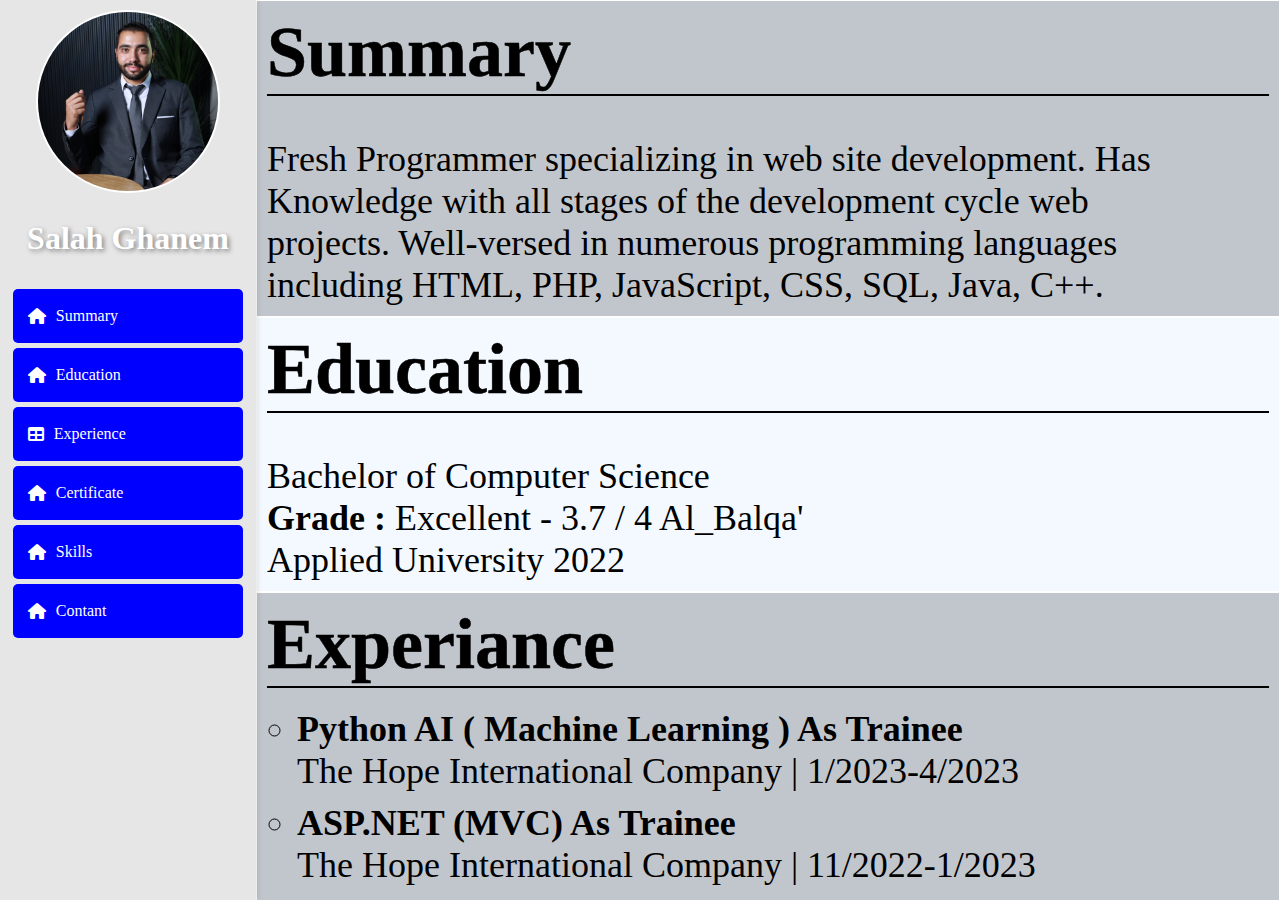
==== index.html @ 60a1c975 "Update index.html" ====
<!DOCTYPE html>
<html lang="en">
  <head>
    <meta charset="UTF-8" />
    <meta name="viewport" content="width=device-width, initial-scale=1.0" />
    <title>Salah Ghanem</title>
    <link rel="stylesheet" href="css/body.css" type="text/css" />
    <link rel="stylesheet" href="css/menu.css" type="text/css" />
    <link rel="stylesheet" href="css/main.css" type="text/css" />
    <link rel="stylesheet" href="css/media.css" type="text/css" />
    <link
      rel="stylesheet"
      href="https://cdnjs.cloudflare.com/ajax/libs/font-awesome/6.4.0/css/all.min.css"
    />
  </head>
  <body>
    <div class="container">
      <div class="menu">
        <ul class="menu-list">
          <li class="per">
            <div class="personalimg">
              <img src="src/per.JPG" alt="Personal Image" />
            </div>

            <h2 class="name">Salah Ghanem</h2>
          </li>
          
          <li>
            <a href="#Summary">
              <i class="fas fa-home"></i>
              <p>Summary</p>
            </a>
          </li>
          <li>
            <a href="#Education">
              <i class="fas fa-home"></i>
              <p>Education</p>
            </a>
          </li>
          <li>
            <a href="#Experiance">
              <i class="fas fa-table"></i>
              <p>Experience</p>
            </a>
          </li>
          <li>
            <a href="#Certificate">
              <i class="fas fa-home"></i>
              <p>Certificate</p>
            </a>
          </li>
          <li>
            <a href="#Skills">
              <i class="fas fa-home"></i>
              <p>Skills</p>
            </a>
          </li>
          <li>
            <a href="#Contant">
              <i class="fas fa-home"></i>
              <p>Contant</p>
            </a>
          </li>
        </ul>
      </div>
      <div class="main">
        <div class="main-scroll">
          <div class="scroll-item">
            <ul class="scrol-list">
                <li class="main-view">
                    <h2 class="main-name">Salah Ghanem</h2>
                  </li>
              <li id="Summary">
                <div>
                  <div class="head"><h1>Summary</h1></div>
                  <h3>
                    Fresh Programmer specializing in web site development. Has
                    Knowledge with all stages of the development cycle web
                    projects. Well-versed in numerous programming languages
                    including HTML, PHP, JavaScript, CSS, SQL, Java, C++.
                  </h3>
                </div>
              </li>
              <li id="Education">
                <div>
                  <div class="head"><h1>Education</h1></div>
                  <h3>
                    Bachelor of Computer Science
                    <strong>Grade : </strong> Excellent - 3.7 / 4 Al_Balqa'
                    Applied University 2022
                  </h3>
                </div>
              </li>
              <li id="Experiance">
                <div>
                  <div class="head"><h1>Experiance</h1></div>
                  <ul class="internal-list">
                    <li>Python AI ( Machine Learning ) As Trainee</li>
                    <li>The Hope International Company | 1/2023-4/2023</li>
                    <li>ASP.NET (MVC) As Trainee</li>
                    <li>The Hope International Company | 11/2022-1/2023</li>
                    <li>PHP As Trainee</li>
                    <li>The Hope International Company | 8/2022 – 10/2022</li>
                    <li>Flutter As Trainee</li>
                    <li>The Hope International Company | 8/2022-10/2022</li>
                  </ul>
                </div>
              </li>
              <li id="Certificate">
                <div>
                  <div class="head"><h1>Certificate</h1></div>
                  <ul class="internal-list">
                    <li>Fullstack Development | 80 Days</li>
                    <li>The Learn Hub – 2023</li>
                    <li>Python AI (Machine Learning) | 60 Hours</li>
                    <li>The Hope International Company | 2023</li>
                    <li>ASP.NET | 40 Hours</li>
                    <li>The Hope International Company | 2023</li>
                    <li>PHP | 40 Hours</li>
                    <li>The Hope International Company | 2022</li>
                    <li>Flutter | 40 Hours</li>
                    <li>The Hope International Company | 2022</li>
                    <li>Fundamentals of digital marketing</li>
                    <li>Google | 2021</li>
                  </ul>
                </div>
              </li>
              <li id="Skills">
                <div>
                  <div class="head"><h1>Skills</h1></div>
                  <ul class="skills">
                    <li>OOP</li>
                    <li>Algorithms</li>
                    <li>Data structure</li>
                    <li>Project management</li>
                    <li>Strong decision maker</li>
                    <li>Complex problem solver</li>
                    <li>Creative design</li>
                    <li>Innovative</li>
                    <li>Service-focused</li>
                  </ul>
                </div>
              </li>
              <li id="Contant">
                <div>
                  <div class="head"><h1>Contant</h1></div>
                  <div class="contact-links">
                    <a href="www.linkedin.com/in/sallah-gh"><img src="src/Linkedin.png" class="contant-image" alt="Linkedin"></a>
                    <a href="https://www.facebook.com/sallah.ghanem?mibextid=kFxxJD"><img src="../src/Facebook.png" class="contant-image" alt="facebook"></a>
                    <a href="https://wa.me/qr/YZYJSYZC3G7NG1"><img src="src/whatsapp.png" class="contant-image" alt="whatsapp"></a>
                    <a href="https://t.me/sallah_ghanem"><img src="src/Telegram.png" class="contant-image" alt="Telegram"></a>
                    <a href="tel:00962780724397"><img src="src/telephone.png" class="contant-image" alt="telephone"></a>
                  </div>
                </div>
              </li>
            
            </ul>
          </div>
        </div>
      </div>
    </div>
  </body>
</html>
---- css/body.css ----
body {
    padding: 0;
    margin: 0;
    height: 100svh;
    background-color: rgb(255, 255, 255);
    color: rgb(0, 0, 0);
    text-align: justify;
    scroll-behavior: smooth;
}

.container {
    display: flex;
    width: 100%;
    position: relative;
    margin: 0px;
    padding: 0px;
}
---- css/menu.css ----
.menu {
    position: sticky;
    background-color: rgb(230, 230, 230);
    height: 100vh;
    box-shadow: 2px 0 5px rgba(0, 0, 0, 0.1);
    width: 20%;
    display: flex;
    flex-direction: column;
    align-items: center;
    z-index: 1;
    margin: 0;
    padding: 0;
}
.name{
    color: white;
    font-size: 2.5vw;
    text-shadow: 2px 2px 5px grey;
    

}
.menu-list {
    padding: 0;
    margin: 0;
    height: 100%;
    width: 100%; /* تأكد من أن القائمة تأخذ العرض الكامل */
}

.menu-list li:not(.per) {
    list-style: none;
    width: 90%; /* تحديد عرض موحد لجميع عناصر القائمة */
    margin: 5px auto; /* تباعد بين العناصر */
    display: flex;
    justify-content: center; /* مركز محاذاة العناصر بداخلها */
    height: 6%;
}

.menu-list a {
    text-decoration: none;
    display: flex;
    align-items: center;
    gap: 10px; /* تباعد بين الأيقونة والنص */
    padding: 10px 15px; /* زيادة التباعد الداخلي */
    border-radius: 5px;
    background-color: blue;
    color: white;
    width: 100%; /* تأكد من أن الرابط يأخذ العرض الكامل للعناصر */
    box-sizing: border-box; /* شمل الحشوة وحدود العنصر في حساب العرض */
    transition: background-color 0.3s ease, transform 0.3s, font-size 0.3s;
}
.menu-list a:hover {
    background-color: #0056b3;
    transform: scale(1.05); 
    font-size: 1.2em;
}
.personalimg {
    width: 70%;
    height: 70%;
    border: 2px solid rgb(255, 255, 255);
    overflow: hidden;
    border-radius: 50%;
    display: flex;
    justify-content: space-around; /* مركز محاذاة الصورة */
}

.personalimg img {
    width: 100%;
    height: 100%;
    object-fit: cover;
}

.per {
    margin-top: 10px;
    display: flex;
    flex-direction: column;
    align-items: center;
    /* height: 70%; */
}
---- css/main.css ----
.main {
    /* background-image:url("../src/main.JPG");
    background-size: cover; 
    background-position: center; */
    background-color: aliceblue;
    height: 100vh;
    display: inline-block;
    width: 80%;
    position: relative;
    right: 0px;
    padding: 0;
    margin: 0;
   
}
.main-view{
    display: none;
}
.head{
    border-bottom: 2px solid rgb(0, 0, 0);
}

.scrol-list{
    list-style-type: none; 
    width: 100%;
    margin: 0px;
    padding: 0px;
    height: 100%;
    scroll-behavior: smooth;
}
.scrol-list h3,h1{

    color: rgba(0, 0, 0, 1);
    margin: 0px;
    white-space: pre-line;
} 
.scrol-list h3{
    font-size: 4vh;
    font-weight: normal;
} 
.scrol-list h1{
    font-size: 8vh;
    -webkit-text-stroke: 0.5px black;
} 
.scrol-list > li {
    width: calc(100% - 22px); 
    margin: 0px ; 
    padding:10px;
    border: 1px solid white;
}
.scrol-list > li:nth-child(odd) {
    background-color: rgba(255, 255, 255, 0.2);
}
.scrol-list > li:nth-child(even) {
    background-color: rgba(0, 0, 0, 0.2); 
}
.main-scroll  {
    width: 100%;
    height: 100%;
    overflow: auto;
    right: 0px;
    float: right;
    scroll-behavior: smooth;
}

.internal-list{
    margin-top: 20px;
    padding-left: 3%;
    list-style-type:circle;
}
.internal-list> li:nth-child(even) {
    list-style-type: none; 
    margin-bottom: 10px;
    font-size: 4vh;
    font-weight: normal;
}
.internal-list> li:nth-child(odd) {
    font-size: 4vh;
    
font-weight: bold;
margin-bottom: 0px;
}
.skills{
    font-size: 4vh;
    font-weight: bold;
    margin-bottom: 0px;
    margin-top: 20px;
    padding-left: 3%;
    list-style-type:square;
}
.contact-links {
    border-radius: 10px;
    display: flex;
    justify-content: space-around;
    align-items: center;
}
.contact-links a {
    display: inline-block;
    width: 20%;
    justify-content: center;
    margin: 10px 0;
    padding: 10px;
    text-decoration: none;
    color: #fff;

    border-radius: 5px;
    text-align: center;
    transition: background-color 0.3s ease, transform 0.3s, font-size 0.3s;
}
.contact-links a:hover {

    transform: scale(1.5); 
    font-size: 1.2em;
}
.contant-image{
    width: 20%;
    height: 20%;
}
---- css/media.css ----
@media (max-width: 500px) {
    .menu {
        position: fixed;
        bottom: 0;
        width: 100%;
        height: 20%; /* Adjusted height to accommodate two rows */
        background-color: #fff;
        box-shadow: 0 -2px 5px rgba(0, 0, 0, 0.1);
    }
    
    .per {
        display: none;
    }

    .menu-list {
        display: flex;
        flex-wrap: wrap; /* Allows wrapping of items */
        justify-content: space-around;
        padding-left: 10px;
        padding-right: 10px;
    }

    .menu-list li {
        flex: 1 0 30%; /* Adjusted to fit three items per row */
        max-width: 30%; /* Ensure items do not exceed 30% of the container's width */
        text-align: center;
        height: 40% !important; /* Adjust height as needed */
    }

    .menu-list li a {
        display: flex;
        flex-direction: column;
        align-items: center;
        padding: 10px 0;
        width: 100%; /* Adjust width to fit the container */
        text-align: center;
        justify-content: center;
        font-size: 100%;
    }

    .menu-list a:hover {
        background-color: #0056b3;
        transform: scale(1.1);
        font-size: 1.2em;
    }

    .main {
        flex: 1;
        padding-bottom: 60px;
        /* margin-bottom: 20%; */
        background-size: cover; 
        background-image:url("../src/main.JPG");
        background-position: center;
    }
    .scroll-list{
        width: 100%;
    }
    .scrol-list > li:nth-child(even) {
        background-color: rgba(255, 255, 255, 0.5);
    }
    .scrol-list > li:nth-child(odd) ,.scrol-list li:nth-child(odd) h1 ,.scrol-list li:nth-child(odd) h3{
        color: #fff !important;
    }
    .scrol-list li:nth-child(odd) h1 {
        border-bottom: #fff 1px solid !important;
    }
    .scrol-list h3 , .skills , .internal-list> li{
        font-size: 2vh !important;
    } 
   
    .scrol-list h1{
        font-size: 4vh;
    } 
    .main-scroll {
        overflow-y: auto;
        height: 89%;
    }

    .scroll-item {
        padding: 10px;
    }
    .contact-links {
        display: flex;
        flex-wrap: wrap; /* Allows wrapping of items */
        justify-content: space-around;
        padding-left: 10px;
        padding-right: 10px;
    }

    .contact-links li {
        flex: 1 0 40%; /* Adjusted to fit three items per row */
        max-width: 40%; /* Ensure items do not exceed 30% of the container's width */
        text-align: center;
        height: 40% !important; /* Adjust height as needed */
    }
    .menu-list p{
        margin: 0px !important;
    }
    .main-view{
        display:block;
        background-color: rgba(0, 0, 0, 0)!important;
        border: none !important;
        height: 100vh;

        text-align: center !important;
    }
    .main-name{
        margin-top: calc(40vh) !important;
        font-family: 'Times New Roman', Times, serif !important;
        -webkit-text-stroke: 2px black;
        font-size: 10vh;
    }
    .end-list{
        display: block;
        height: 70% !important;
    }
    .contant-image{
        width: 90%;
        height: 90%;
        background-color:rgba(255, 255, 255, 0.5);
        border-radius: 50%;
        border: #fff 3px solid;
    }
}
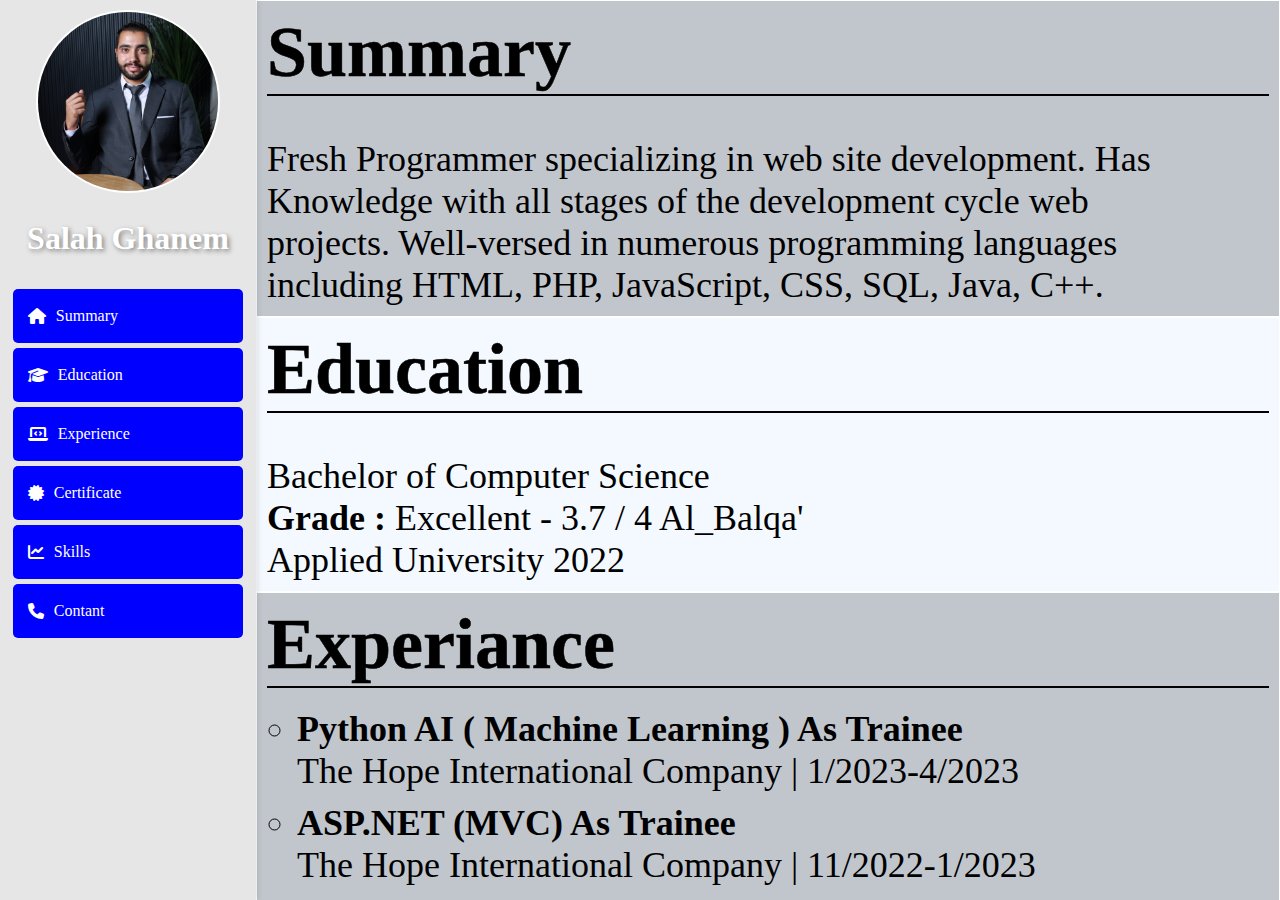
==== commit 0134a182: "Update index.html" ====
--- a/index.html
+++ b/index.html
@@ -8,10 +8,7 @@
     <link rel="stylesheet" href="css/menu.css" type="text/css" />
     <link rel="stylesheet" href="css/main.css" type="text/css" />
     <link rel="stylesheet" href="css/media.css" type="text/css" />
-    <link
-      rel="stylesheet"
-      href="https://cdnjs.cloudflare.com/ajax/libs/font-awesome/6.4.0/css/all.min.css"
-    />
+    <link rel="stylesheet" href="https://cdnjs.cloudflare.com/ajax/libs/font-awesome/6.4.0/css/all.min.css"/>
   </head>
   <body>
     <div class="container">
@@ -19,7 +16,7 @@
         <ul class="menu-list">
           <li class="per">
             <div class="personalimg">
-              <img src="src/per.JPG" alt="Personal Image" />
+              <img src="../src/per.JPG" alt="Personal Image" />
             </div>
 
             <h2 class="name">Salah Ghanem</h2>
@@ -33,31 +30,31 @@
           </li>
           <li>
             <a href="#Education">
-              <i class="fas fa-home"></i>
+              <i class="fas fa-graduation-cap"></i>
               <p>Education</p>
             </a>
           </li>
           <li>
             <a href="#Experiance">
-              <i class="fas fa-table"></i>
+              <i class="fas fa-laptop-code"></i>
               <p>Experience</p>
             </a>
           </li>
           <li>
             <a href="#Certificate">
-              <i class="fas fa-home"></i>
+              <i class="fas fa-certificate"></i>
               <p>Certificate</p>
             </a>
           </li>
           <li>
             <a href="#Skills">
-              <i class="fas fa-home"></i>
+              <i class="fas fa-chart-line"></i>
               <p>Skills</p>
             </a>
           </li>
           <li>
             <a href="#Contant">
-              <i class="fas fa-home"></i>
+              <i class="fas fa-phone"></i>
               <p>Contant</p>
             </a>
           </li>
@@ -146,7 +143,7 @@
                   <div class="head"><h1>Contant</h1></div>
                   <div class="contact-links">
                     <a href="www.linkedin.com/in/sallah-gh"><img src="src/Linkedin.png" class="contant-image" alt="Linkedin"></a>
-                    <a href="https://www.facebook.com/sallah.ghanem?mibextid=kFxxJD"><img src="../src/Facebook.png" class="contant-image" alt="facebook"></a>
+                    <a href="https://www.facebook.com/sallah.ghanem?mibextid=kFxxJD"><img src="src/Facebook.png" class="contant-image" alt="facebook"></a>
                     <a href="https://wa.me/qr/YZYJSYZC3G7NG1"><img src="src/whatsapp.png" class="contant-image" alt="whatsapp"></a>
                     <a href="https://t.me/sallah_ghanem"><img src="src/Telegram.png" class="contant-image" alt="Telegram"></a>
                     <a href="tel:00962780724397"><img src="src/telephone.png" class="contant-image" alt="telephone"></a>
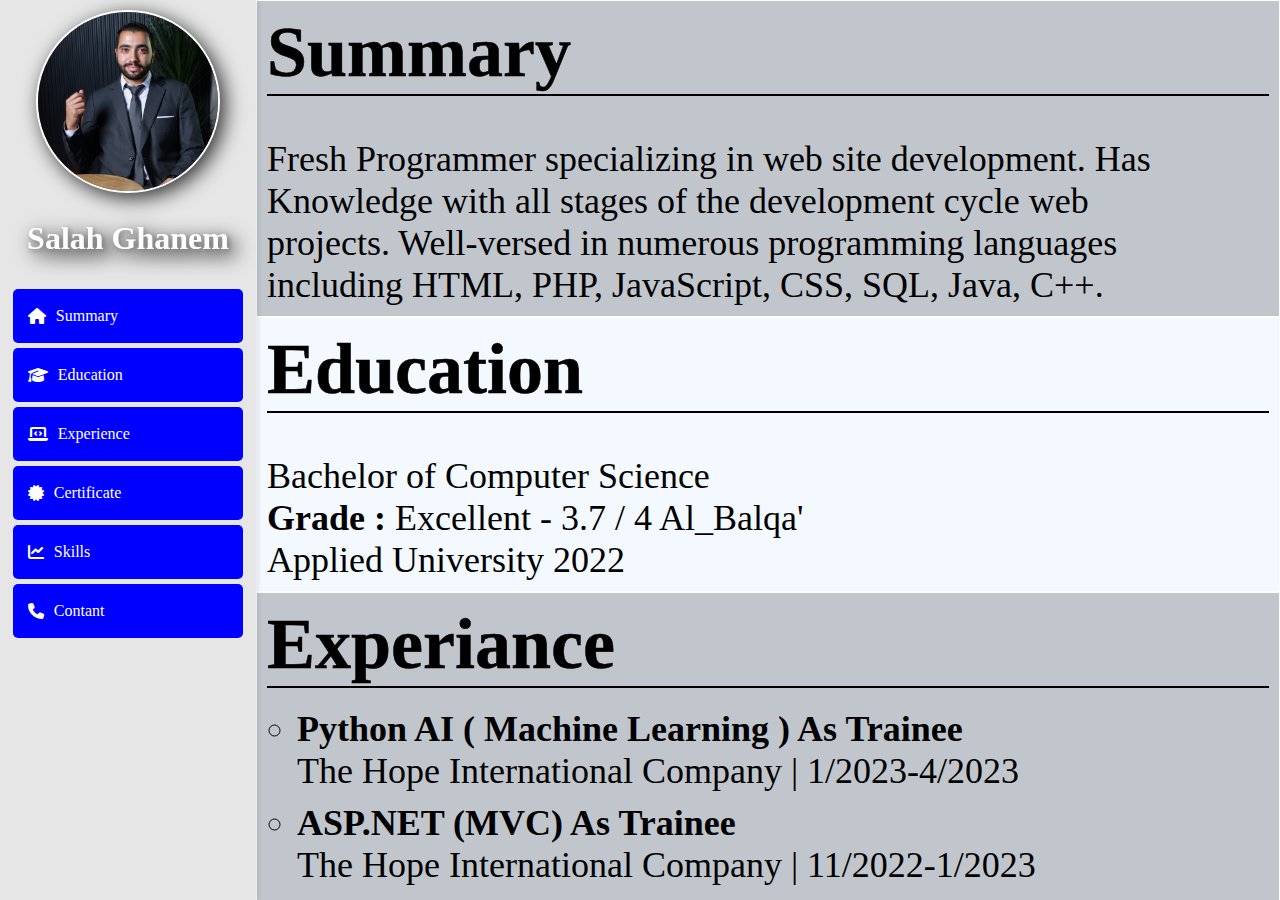
==== commit a2c33c38: "Update index.html" ====
--- a/index.html
+++ b/index.html
@@ -16,7 +16,7 @@
         <ul class="menu-list">
           <li class="per">
             <div class="personalimg">
-              <img src="../src/per.JPG" alt="Personal Image" />
+              <img src="src/per.JPG" alt="Personal Image" />
             </div>
 
             <h2 class="name">Salah Ghanem</h2>
--- a/css/menu.css
+++ b/css/menu.css
@@ -73,5 +73,6 @@
     display: flex;
     flex-direction: column;
     align-items: center;
+    filter: drop-shadow(5px 5px 10px rgba(0, 0, 0, 0.8));
     /* height: 70%; */
-}+}
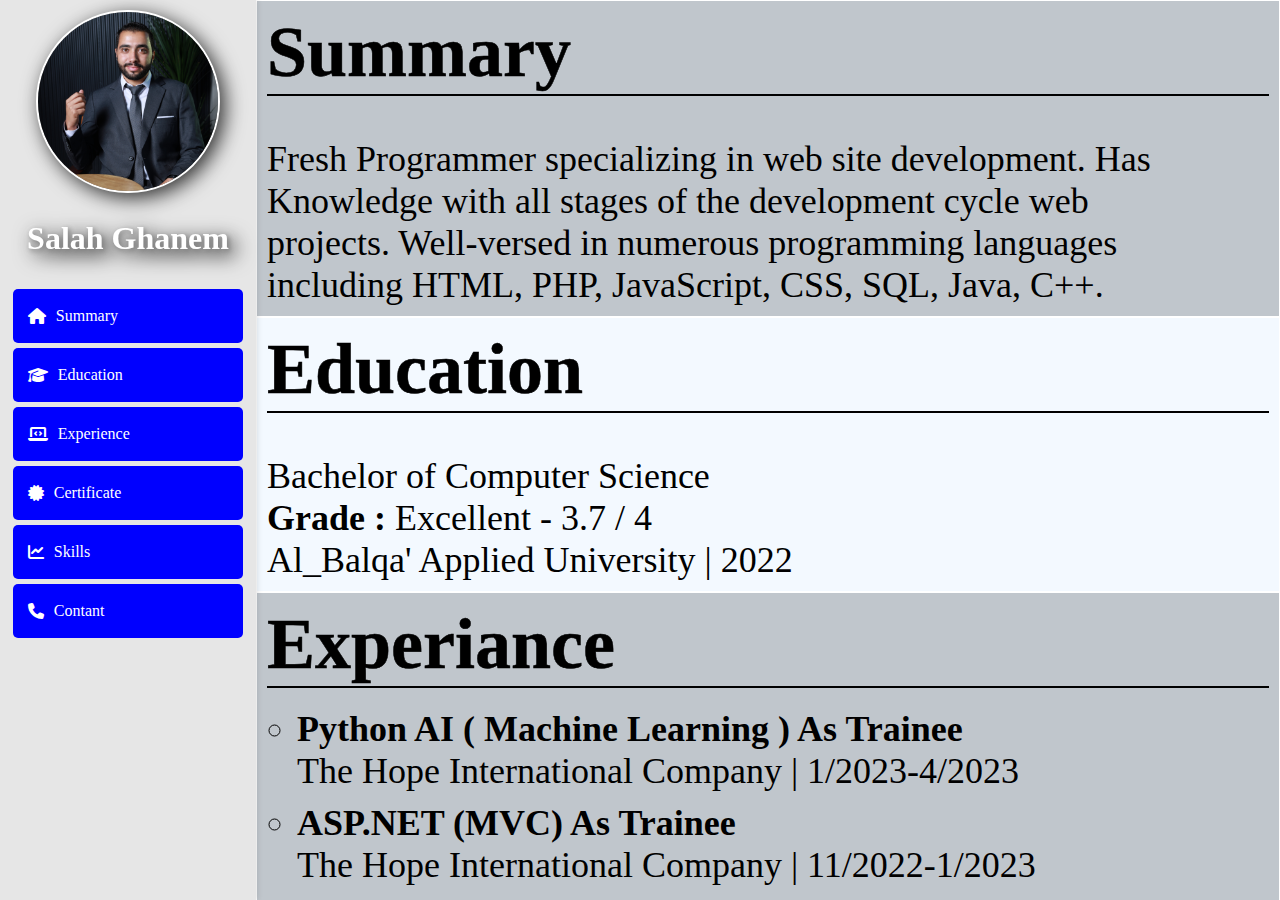
==== commit 891ff85b: "index.html" ====
--- a/index.html
+++ b/index.html
@@ -83,8 +83,8 @@
                   <div class="head"><h1>Education</h1></div>
                   <h3>
                     Bachelor of Computer Science
-                    <strong>Grade : </strong> Excellent - 3.7 / 4 Al_Balqa'
-                    Applied University 2022
+                    <strong>Grade : </strong> Excellent - 3.7 / 4
+                    Al_Balqa' Applied University | 2022
                   </h3>
                 </div>
               </li>
@@ -142,7 +142,7 @@
                 <div>
                   <div class="head"><h1>Contant</h1></div>
                   <div class="contact-links">
-                    <a href="www.linkedin.com/in/sallah-gh"><img src="src/Linkedin.png" class="contant-image" alt="Linkedin"></a>
+                    <a href="https://jo.linkedin.com/in/sallah-gh"><img src="src/Linkedin.png"  class="contant-image" alt="Linkedin"></a>
                     <a href="https://www.facebook.com/sallah.ghanem?mibextid=kFxxJD"><img src="src/Facebook.png" class="contant-image" alt="facebook"></a>
                     <a href="https://wa.me/qr/YZYJSYZC3G7NG1"><img src="src/whatsapp.png" class="contant-image" alt="whatsapp"></a>
                     <a href="https://t.me/sallah_ghanem"><img src="src/Telegram.png" class="contant-image" alt="Telegram"></a>
--- a/css/main.css
+++ b/css/main.css
@@ -114,4 +114,5 @@
 .contant-image{
     width: 20%;
     height: 20%;
-}+    filter: drop-shadow(2px 2px 4px rgba(0, 0, 0, 0.6));
+}
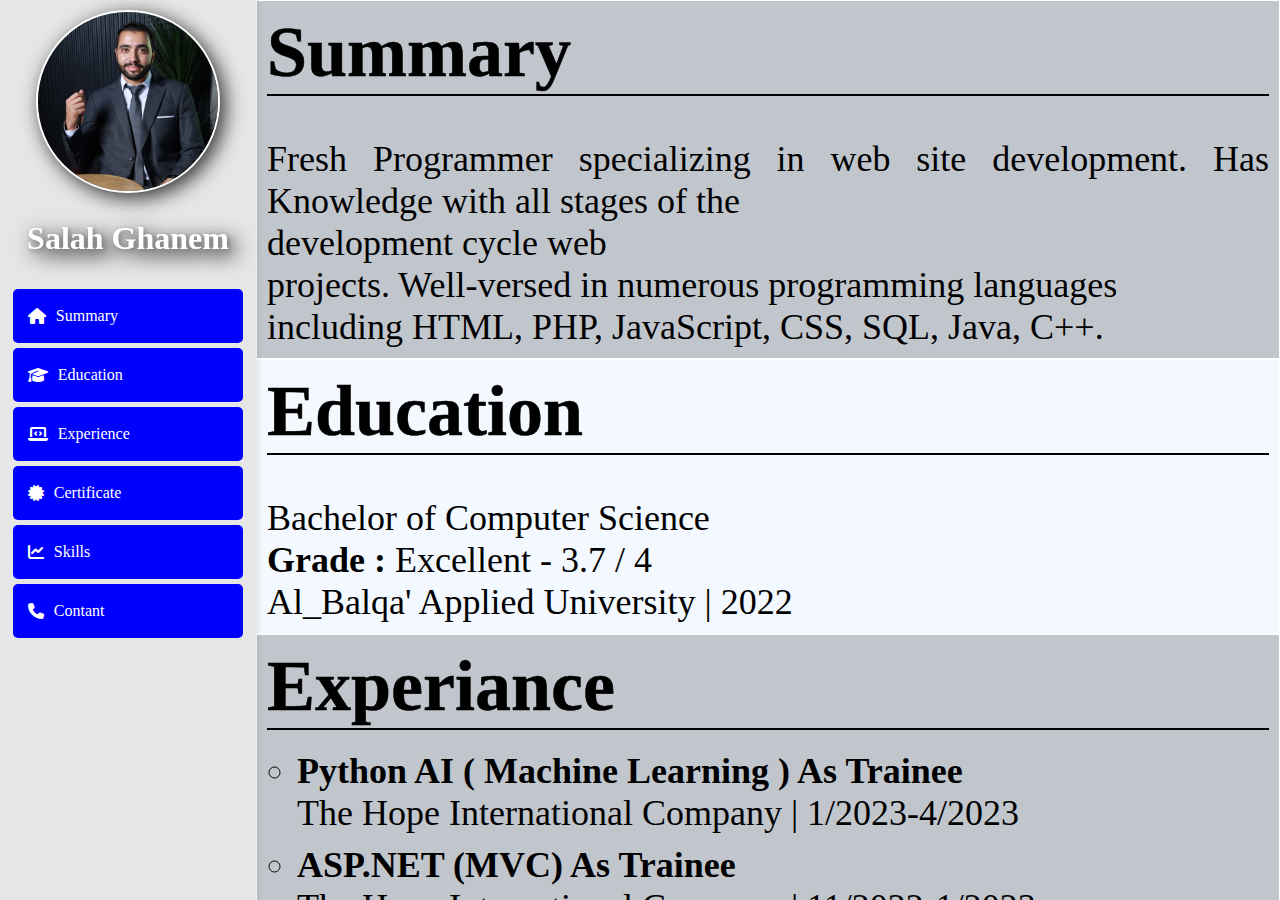
==== commit f0a9ab76: "salah0002" ====
--- a/index.html
+++ b/index.html
@@ -1,160 +1,179 @@
 <!DOCTYPE html>
 <html lang="en">
-  <head>
-    <meta charset="UTF-8" />
-    <meta name="viewport" content="width=device-width, initial-scale=1.0" />
-    <title>Salah Ghanem</title>
-    <link rel="stylesheet" href="css/body.css" type="text/css" />
-    <link rel="stylesheet" href="css/menu.css" type="text/css" />
-    <link rel="stylesheet" href="css/main.css" type="text/css" />
-    <link rel="stylesheet" href="css/media.css" type="text/css" />
-    <link rel="stylesheet" href="https://cdnjs.cloudflare.com/ajax/libs/font-awesome/6.4.0/css/all.min.css"/>
-  </head>
-  <body>
-    <div class="container">
-      <div class="menu">
-        <ul class="menu-list">
-          <li class="per">
-            <div class="personalimg">
-              <img src="src/per.JPG" alt="Personal Image" />
-            </div>
 
-            <h2 class="name">Salah Ghanem</h2>
-          </li>
-          
-          <li>
-            <a href="#Summary">
-              <i class="fas fa-home"></i>
-              <p>Summary</p>
-            </a>
-          </li>
-          <li>
-            <a href="#Education">
-              <i class="fas fa-graduation-cap"></i>
-              <p>Education</p>
-            </a>
-          </li>
-          <li>
-            <a href="#Experiance">
-              <i class="fas fa-laptop-code"></i>
-              <p>Experience</p>
-            </a>
-          </li>
-          <li>
-            <a href="#Certificate">
-              <i class="fas fa-certificate"></i>
-              <p>Certificate</p>
-            </a>
-          </li>
-          <li>
-            <a href="#Skills">
-              <i class="fas fa-chart-line"></i>
-              <p>Skills</p>
-            </a>
-          </li>
-          <li>
-            <a href="#Contant">
-              <i class="fas fa-phone"></i>
-              <p>Contant</p>
-            </a>
-          </li>
-        </ul>
-      </div>
-      <div class="main">
-        <div class="main-scroll">
-          <div class="scroll-item">
-            <ul class="scrol-list">
-                <li class="main-view">
-                    <h2 class="main-name">Salah Ghanem</h2>
-                  </li>
-              <li id="Summary">
-                <div>
-                  <div class="head"><h1>Summary</h1></div>
-                  <h3>
-                    Fresh Programmer specializing in web site development. Has
-                    Knowledge with all stages of the development cycle web
-                    projects. Well-versed in numerous programming languages
-                    including HTML, PHP, JavaScript, CSS, SQL, Java, C++.
-                  </h3>
+<head>
+  <meta charset="UTF-8" />
+  <meta name="viewport" content="width=device-width, initial-scale=1.0" />
+  <title>Salah Ghanem</title>
+  <link rel="stylesheet" href="css/body.css" type="text/css" />
+  <link rel="stylesheet" href="css/menu.css" type="text/css" />
+  <link rel="stylesheet" href="css/main.css" type="text/css" />
+  <link rel="stylesheet" href="css/media.css" type="text/css" />
+  <link rel="stylesheet" href="https://cdnjs.cloudflare.com/ajax/libs/font-awesome/6.4.0/css/all.min.css" />
+</head>
+
+<body>
+  <div class="container">
+    <div class="menu">
+      <ul class="menu-list">
+        <li class="per">
+          <div class="personalimg">
+            <img src="src/per.JPG" alt="Personal Image" />
+          </div>
+
+          <h2 class="name">Salah Ghanem</h2>
+        </li>
+
+        <li>
+          <a href="#Summary">
+            <i class="fas fa-home"></i>
+            <p>Summary</p>
+          </a>
+        </li>
+        <li>
+          <a href="#Education">
+            <i class="fas fa-graduation-cap"></i>
+            <p>Education</p>
+          </a>
+        </li>
+        <li>
+          <a href="#Experiance">
+            <i class="fas fa-laptop-code"></i>
+            <p>Experience</p>
+          </a>
+        </li>
+        <li>
+          <a href="#Certificate">
+            <i class="fas fa-certificate"></i>
+            <p>Certificate</p>
+          </a>
+        </li>
+        <li>
+          <a href="#Skills">
+            <i class="fas fa-chart-line"></i>
+            <p>Skills</p>
+          </a>
+        </li>
+        <li>
+          <a href="#Contant">
+            <i class="fas fa-phone"></i>
+            <p>Contant</p>
+          </a>
+        </li>
+      </ul>
+    </div>
+    <div class="main">
+      <div class="main-scroll">
+        <div class="scroll-item">
+          <ul class="scrol-list">
+            <li class="main-view">
+              <h2 class="main-name">Salah Ghanem</h2>
+            </li>
+            <li id="Summary">
+              <div>
+                <div class="head">
+                  <h1>Summary</h1>
                 </div>
-              </li>
-              <li id="Education">
-                <div>
-                  <div class="head"><h1>Education</h1></div>
-                  <h3>
-                    Bachelor of Computer Science
-                    <strong>Grade : </strong> Excellent - 3.7 / 4
-                    Al_Balqa' Applied University | 2022
-                  </h3>
+                <h3>
+                  Fresh Programmer specializing in web site development. Has Knowledge with all stages of the
+                  development cycle web
+                  projects. Well-versed in numerous programming languages
+                  including HTML, PHP, JavaScript, CSS, SQL, Java, C++.
+                </h3>
+              </div>
+            </li>
+            <li id="Education">
+              <div>
+                <div class="head">
+                  <h1>Education</h1>
                 </div>
-              </li>
-              <li id="Experiance">
-                <div>
-                  <div class="head"><h1>Experiance</h1></div>
-                  <ul class="internal-list">
-                    <li>Python AI ( Machine Learning ) As Trainee</li>
-                    <li>The Hope International Company | 1/2023-4/2023</li>
-                    <li>ASP.NET (MVC) As Trainee</li>
-                    <li>The Hope International Company | 11/2022-1/2023</li>
-                    <li>PHP As Trainee</li>
-                    <li>The Hope International Company | 8/2022 – 10/2022</li>
-                    <li>Flutter As Trainee</li>
-                    <li>The Hope International Company | 8/2022-10/2022</li>
-                  </ul>
+                <h3>
+                  Bachelor of Computer Science
+                  <strong>Grade : </strong> Excellent - 3.7 / 4
+                  Al_Balqa' Applied University | 2022
+                </h3>
+              </div>
+            </li>
+            <li id="Experiance">
+              <div>
+                <div class="head">
+                  <h1>Experiance</h1>
                 </div>
-              </li>
-              <li id="Certificate">
-                <div>
-                  <div class="head"><h1>Certificate</h1></div>
-                  <ul class="internal-list">
-                    <li>Fullstack Development | 80 Days</li>
-                    <li>The Learn Hub – 2023</li>
-                    <li>Python AI (Machine Learning) | 60 Hours</li>
-                    <li>The Hope International Company | 2023</li>
-                    <li>ASP.NET | 40 Hours</li>
-                    <li>The Hope International Company | 2023</li>
-                    <li>PHP | 40 Hours</li>
-                    <li>The Hope International Company | 2022</li>
-                    <li>Flutter | 40 Hours</li>
-                    <li>The Hope International Company | 2022</li>
-                    <li>Fundamentals of digital marketing</li>
-                    <li>Google | 2021</li>
-                  </ul>
+                <ul class="internal-list">
+                  <li>Python AI ( Machine Learning ) As Trainee</li>
+                  <li>The Hope International Company | 1/2023-4/2023</li>
+                  <li>ASP.NET (MVC) As Trainee</li>
+                  <li>The Hope International Company | 11/2022-1/2023</li>
+                  <li>PHP As Trainee</li>
+                  <li>The Hope International Company | 8/2022 – 10/2022</li>
+                  <li>Flutter As Trainee</li>
+                  <li>The Hope International Company | 8/2022-10/2022</li>
+                </ul>
+              </div>
+            </li>
+            <li id="Certificate">
+              <div>
+                <div class="head">
+                  <h1>Certificate</h1>
                 </div>
-              </li>
-              <li id="Skills">
-                <div>
-                  <div class="head"><h1>Skills</h1></div>
-                  <ul class="skills">
-                    <li>OOP</li>
-                    <li>Algorithms</li>
-                    <li>Data structure</li>
-                    <li>Project management</li>
-                    <li>Strong decision maker</li>
-                    <li>Complex problem solver</li>
-                    <li>Creative design</li>
-                    <li>Innovative</li>
-                    <li>Service-focused</li>
-                  </ul>
+                <ul class="internal-list">
+                  <li>Fullstack Development | 80 Days</li>
+                  <li>The Learn Hub – 2023</li>
+                  <li>Python AI (Machine Learning) | 60 Hours</li>
+                  <li>The Hope International Company | 2023</li>
+                  <li>ASP.NET | 40 Hours</li>
+                  <li>The Hope International Company | 2023</li>
+                  <li>PHP | 40 Hours</li>
+                  <li>The Hope International Company | 2022</li>
+                  <li>Flutter | 40 Hours</li>
+                  <li>The Hope International Company | 2022</li>
+                  <li>Fundamentals of digital marketing</li>
+                  <li>Google | 2021</li>
+                </ul>
+              </div>
+            </li>
+            <li id="Skills">
+              <div>
+                <div class="head">
+                  <h1>Skills</h1>
                 </div>
-              </li>
-              <li id="Contant">
-                <div>
-                  <div class="head"><h1>Contant</h1></div>
-                  <div class="contact-links">
-                    <a href="https://jo.linkedin.com/in/sallah-gh"><img src="src/Linkedin.png"  class="contant-image" alt="Linkedin"></a>
-                    <a href="https://www.facebook.com/sallah.ghanem?mibextid=kFxxJD"><img src="src/Facebook.png" class="contant-image" alt="facebook"></a>
-                    <a href="https://wa.me/qr/YZYJSYZC3G7NG1"><img src="src/whatsapp.png" class="contant-image" alt="whatsapp"></a>
-                    <a href="https://t.me/sallah_ghanem"><img src="src/Telegram.png" class="contant-image" alt="Telegram"></a>
-                    <a href="tel:00962780724397"><img src="src/telephone.png" class="contant-image" alt="telephone"></a>
-                  </div>
+                <ul class="skills">
+                  <li>OOP</li>
+                  <li>Algorithms</li>
+                  <li>Data structure</li>
+                  <li>Project management</li>
+                  <li>Strong decision maker</li>
+                  <li>Complex problem solver</li>
+                  <li>Creative design</li>
+                  <li>Innovative</li>
+                  <li>Service-focused</li>
+                </ul>
+              </div>
+            </li>
+            <li id="Contant">
+              <div>
+                <div class="head">
+                  <h1>Contant</h1>
                 </div>
-              </li>
-            
-            </ul>
-          </div>
+                <div class="contact-links">
+                  <a href="https://jo.linkedin.com/in/sallah-gh"><img src="src/Linkedin.png" class="contant-image"
+                      alt="Linkedin"></a>
+                  <a href="https://www.facebook.com/sallah.ghanem?mibextid=kFxxJD"><img src="src/Facebook.png"
+                      class="contant-image" alt="facebook"></a>
+                  <a href="https://wa.me/qr/YZYJSYZC3G7NG1"><img src="src/whatsapp.png" class="contant-image"
+                      alt="whatsapp"></a>
+                  <a href="https://t.me/sallah_ghanem"><img src="src/Telegram.png" class="contant-image"
+                      alt="Telegram"></a>
+                  <a href="tel:00962780724397"><img src="src/telephone.png" class="contant-image" alt="telephone"></a>
+                </div>
+              </div>
+            </li>
+
+          </ul>
         </div>
       </div>
     </div>
-  </body>
-</html>
+  </div>
+</body>
+
+</html>--- a/css/main.css
+++ b/css/main.css
@@ -10,50 +10,61 @@
     right: 0px;
     padding: 0;
     margin: 0;
-   
+
 }
-.main-view{
+
+.main-view {
     display: none;
 }
-.head{
+
+.head {
     border-bottom: 2px solid rgb(0, 0, 0);
+    word-wrap: break-word;
 }
 
-.scrol-list{
-    list-style-type: none; 
+.scrol-list {
+    list-style-type: none;
     width: 100%;
     margin: 0px;
     padding: 0px;
     height: 100%;
     scroll-behavior: smooth;
 }
-.scrol-list h3,h1{
+
+.scrol-list h3,
+h1 {
 
     color: rgba(0, 0, 0, 1);
     margin: 0px;
     white-space: pre-line;
-} 
-.scrol-list h3{
+}
+
+.scrol-list h3 {
     font-size: 4vh;
     font-weight: normal;
-} 
-.scrol-list h1{
+}
+
+.scrol-list h1 {
     font-size: 8vh;
     -webkit-text-stroke: 0.5px black;
-} 
-.scrol-list > li {
-    width: calc(100% - 22px); 
-    margin: 0px ; 
-    padding:10px;
+}
+
+.scrol-list>li {
+    width: calc(100% - 22px);
+    margin: 0px;
+    padding: 10px;
     border: 1px solid white;
 }
-.scrol-list > li:nth-child(odd) {
+
+.scrol-list>li:nth-child(odd) {
     background-color: rgba(255, 255, 255, 0.2);
 }
-.scrol-list > li:nth-child(even) {
-    background-color: rgba(0, 0, 0, 0.2); 
+
+.scrol-list>li:nth-child(even) {
+    background-color: rgba(0, 0, 0, 0.2);
 }
-.main-scroll  {
+
+.main-scroll {
     width: 100%;
     height: 100%;
     overflow: auto;
@@ -62,37 +73,42 @@
     scroll-behavior: smooth;
 }
 
-.internal-list{
+.internal-list {
     margin-top: 20px;
     padding-left: 3%;
-    list-style-type:circle;
+    list-style-type: circle;
 }
-.internal-list> li:nth-child(even) {
-    list-style-type: none; 
+
+.internal-list>li:nth-child(even) {
+    list-style-type: none;
     margin-bottom: 10px;
     font-size: 4vh;
     font-weight: normal;
 }
-.internal-list> li:nth-child(odd) {
+
+.internal-list>li:nth-child(odd) {
     font-size: 4vh;
-    
-font-weight: bold;
-margin-bottom: 0px;
+
+    font-weight: bold;
+    margin-bottom: 0px;
 }
-.skills{
+
+.skills {
     font-size: 4vh;
     font-weight: bold;
     margin-bottom: 0px;
     margin-top: 20px;
     padding-left: 3%;
-    list-style-type:square;
+    list-style-type: square;
 }
+
 .contact-links {
     border-radius: 10px;
     display: flex;
     justify-content: space-around;
     align-items: center;
 }
+
 .contact-links a {
     display: inline-block;
     width: 20%;
@@ -106,13 +122,15 @@
     text-align: center;
     transition: background-color 0.3s ease, transform 0.3s, font-size 0.3s;
 }
+
 .contact-links a:hover {
 
-    transform: scale(1.5); 
+    transform: scale(1.5);
     font-size: 1.2em;
 }
-.contant-image{
+
+.contant-image {
     width: 20%;
     height: 20%;
     filter: drop-shadow(2px 2px 4px rgba(0, 0, 0, 0.6));
-}
+}